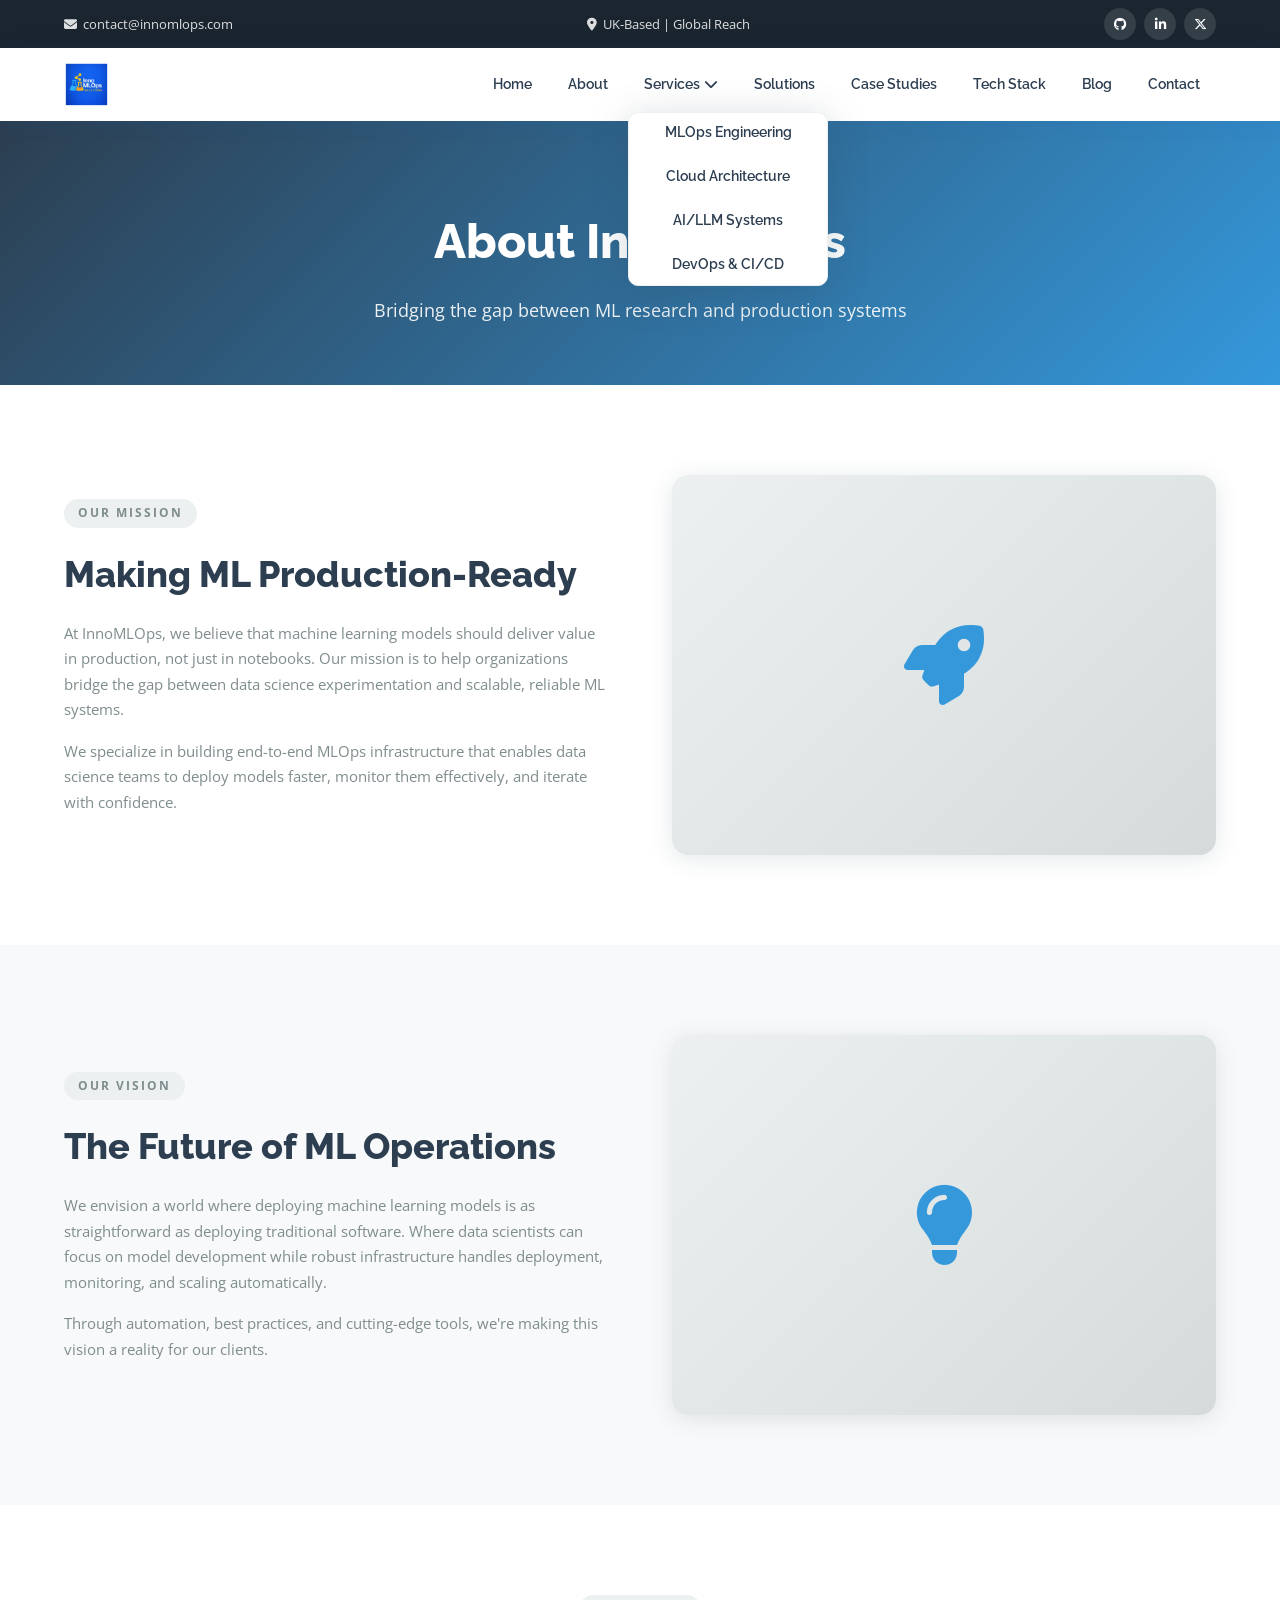
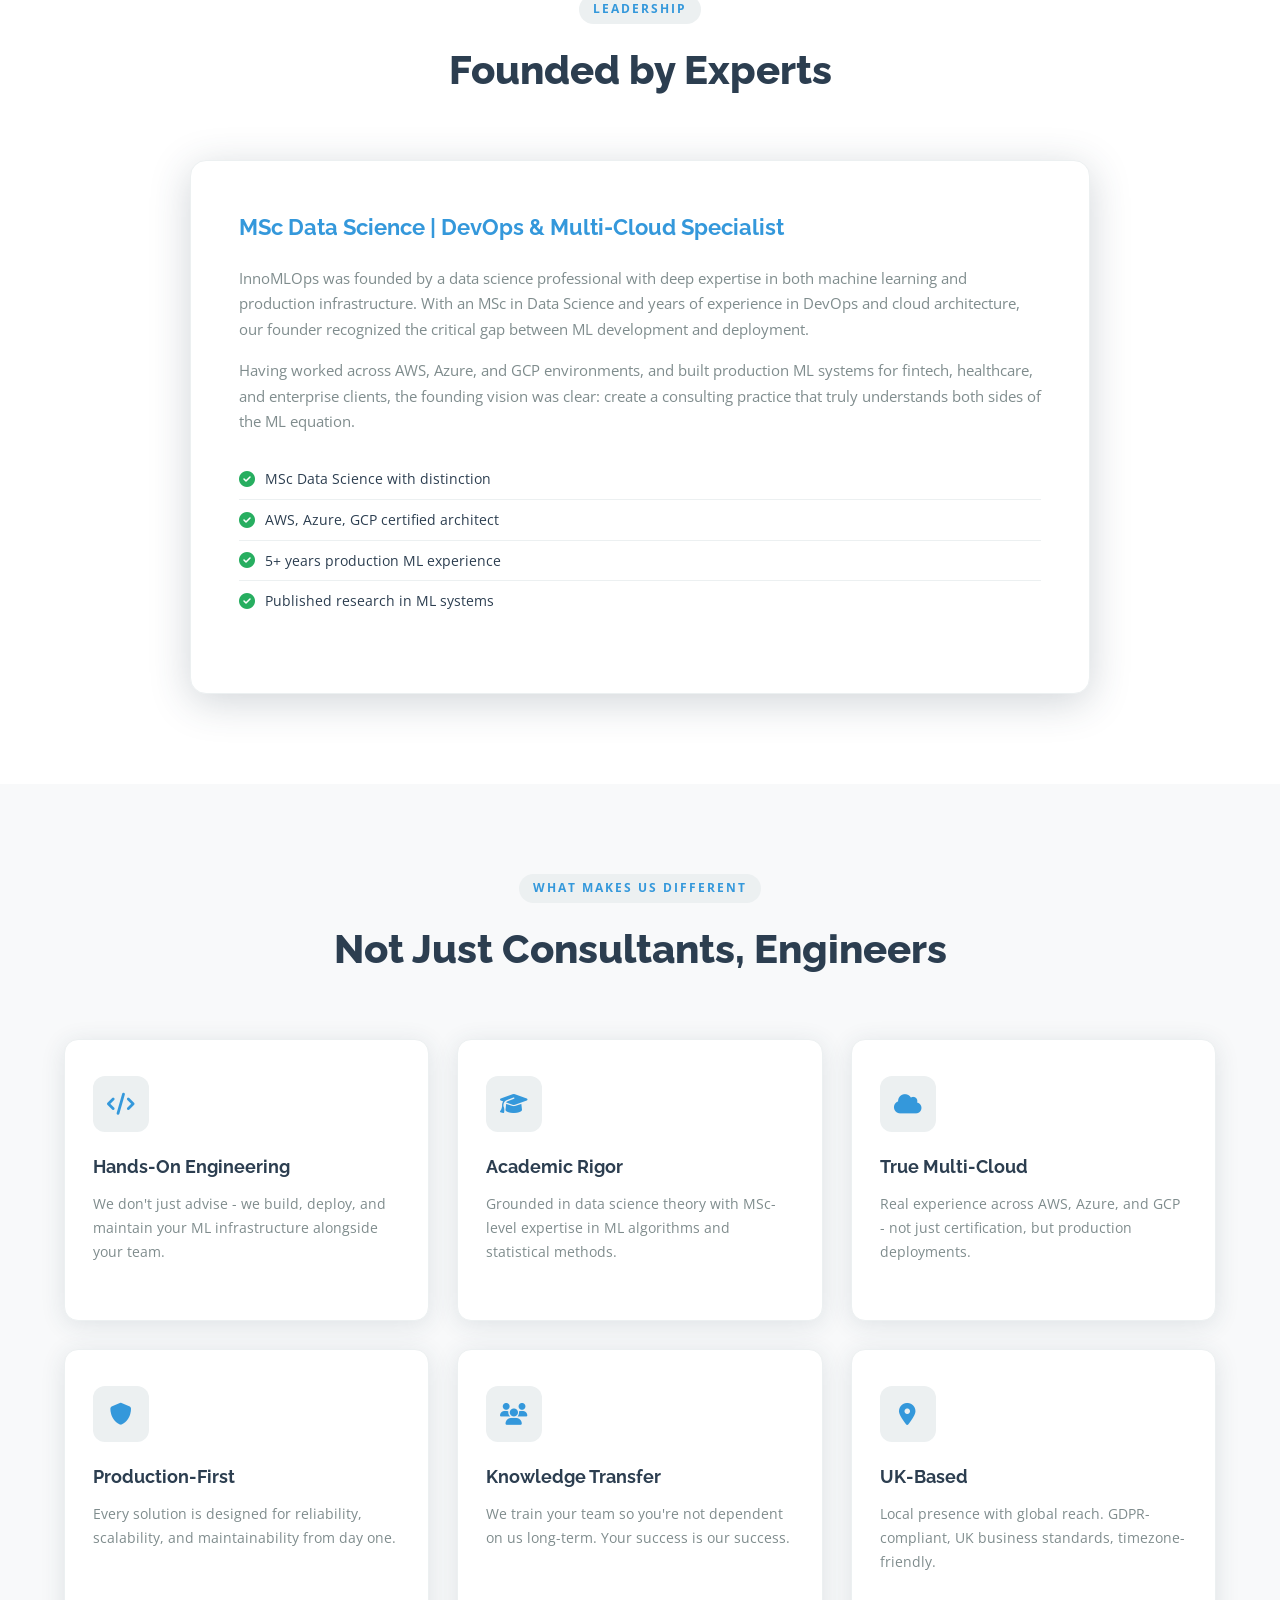
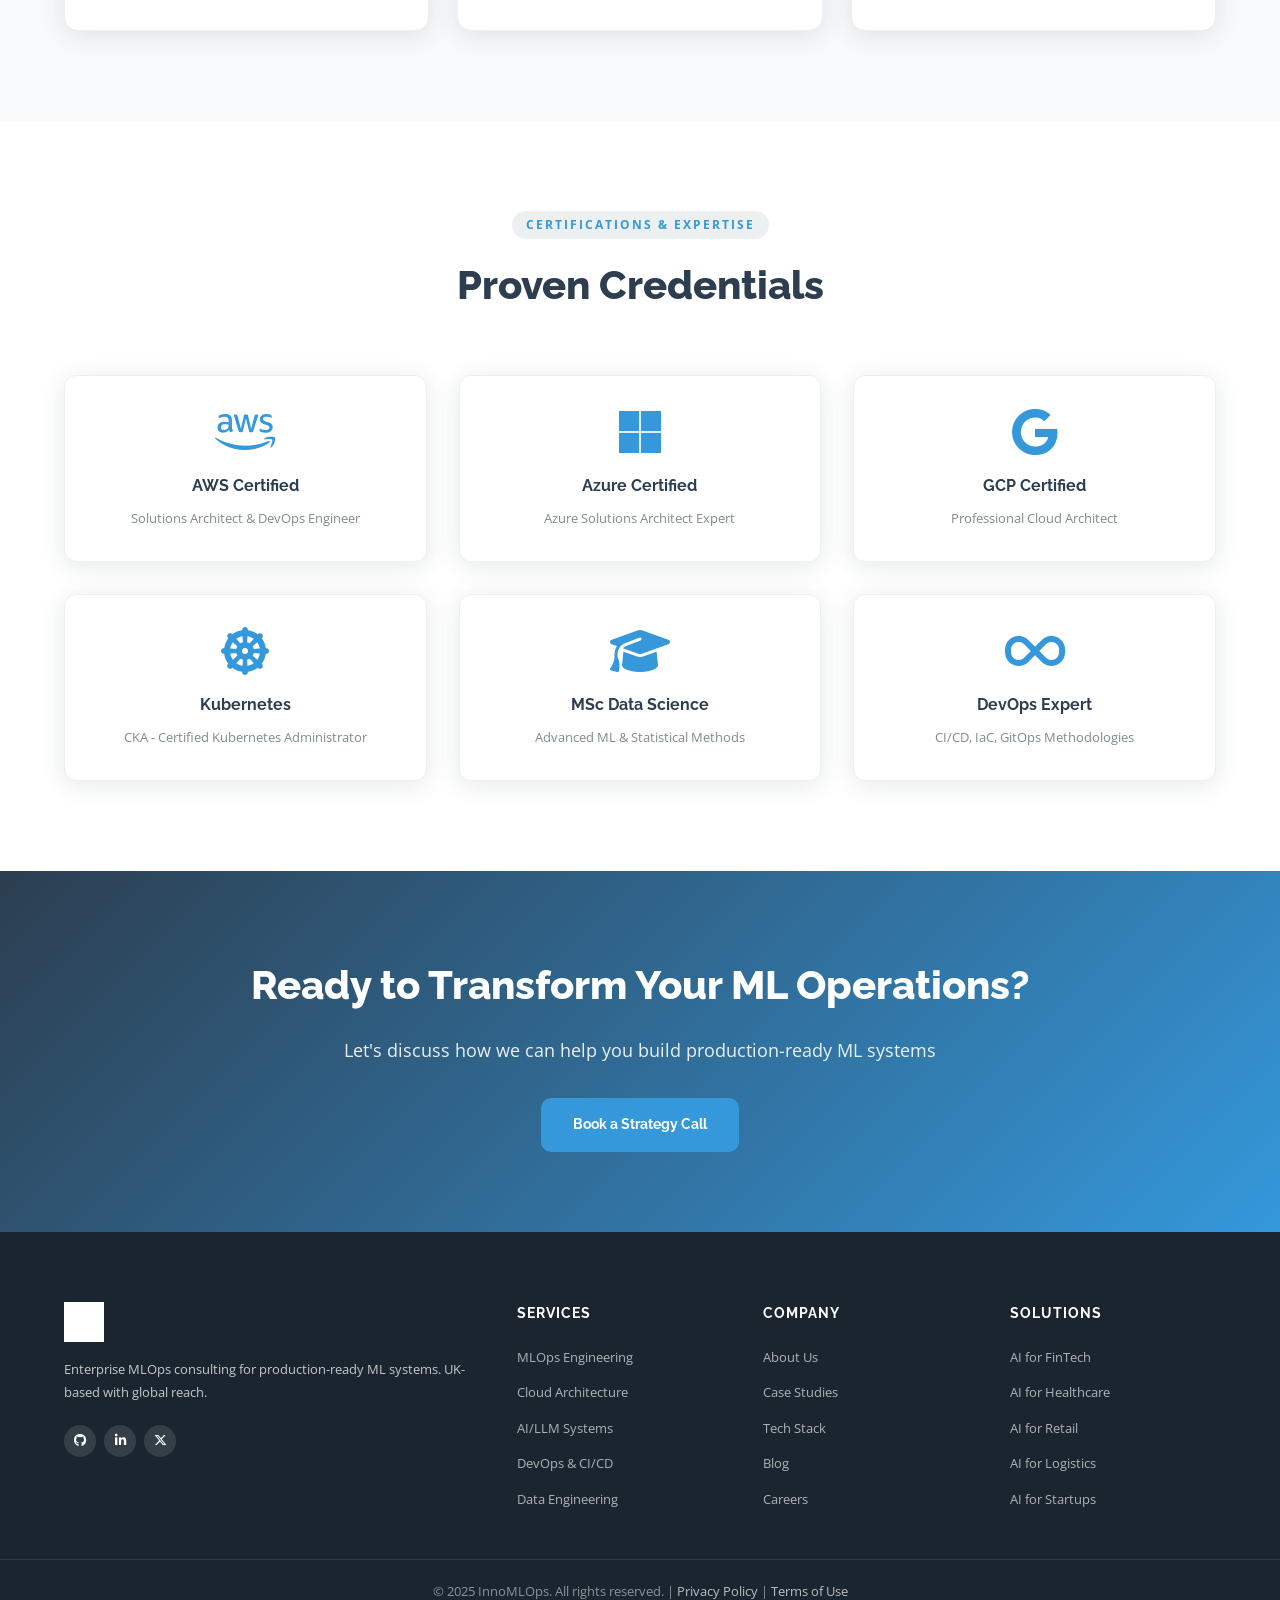
==== about.html @ 34477b7d "Initial commit: InnoMLOps professional website with all pages" ====
<!DOCTYPE html>
<html lang="en">
<head>
  <meta charset="UTF-8" />
  <meta name="viewport" content="width=device-width, initial-scale=1.0" />
  <title>About Us – InnoMLOps</title>
  <meta name="description" content="Learn about InnoMLOps - UK-based MLOps consulting with expertise in production ML systems and cloud architecture." />
  <link rel="stylesheet" href="css/style.css" />
  <link rel="preconnect" href="https://fonts.googleapis.com" />
  <link href="https://fonts.googleapis.com/css2?family=Raleway:wght@400;600;700;800&family=Open+Sans:wght@400;600&display=swap" rel="stylesheet" />
  <link rel="stylesheet" href="https://cdnjs.cloudflare.com/ajax/libs/font-awesome/6.5.0/css/all.min.css" />
</head>
<body>

  <!-- TOP BAR -->
  <div class="topbar">
    <div class="container topbar-inner">
      <span><i class="fa fa-envelope"></i> contact@innomlops.com</span>
      <span><i class="fa fa-map-marker-alt"></i> UK-Based | Global Reach</span>
      <div class="social-icons">
        <a href="https://github.com/SrinathMLOps" target="_blank" aria-label="GitHub"><i class="fab fa-github"></i></a>
        <a href="https://linkedin.com" target="_blank" aria-label="LinkedIn"><i class="fab fa-linkedin-in"></i></a>
        <a href="https://twitter.com" target="_blank" aria-label="Twitter/X"><i class="fab fa-x-twitter"></i></a>
      </div>
    </div>
  </div>

  <!-- HEADER / NAV -->
  <header id="header">
    <div class="container header-inner">
      <a href="index.html" class="logo">
        <img src="InnoMLOps.png" alt="InnoMLOps" class="logo-img" />
      </a>
      <button class="nav-toggle" id="navToggle" aria-label="Toggle navigation">
        <i class="fa fa-bars"></i>
      </button>
      <nav id="mainNav">
        <ul>
          <li><a href="index.html">Home</a></li>
          <li><a href="about.html" class="active">About</a></li>
          <li class="has-dropdown">
            <a href="services.html">Services <i class="fa fa-chevron-down"></i></a>
            <ul class="dropdown">
              <li><a href="services.html#mlops">MLOps Engineering</a></li>
              <li><a href="services.html#cloud">Cloud Architecture</a></li>
              <li><a href="services.html#ai">AI/LLM Systems</a></li>
              <li><a href="services.html#devops">DevOps & CI/CD</a></li>
            </ul>
          </li>
          <li><a href="solutions.html">Solutions</a></li>
          <li><a href="case-studies.html">Case Studies</a></li>
          <li><a href="tech-stack.html">Tech Stack</a></li>
          <li><a href="blog.html">Blog</a></li>
          <li><a href="index.html#contact">Contact</a></li>
        </ul>
      </nav>
    </div>
  </header>

  <!-- PAGE HERO -->
  <section class="page-hero">
    <div class="container">
      <h1>About InnoMLOps</h1>
      <p>Bridging the gap between ML research and production systems</p>
    </div>
  </section>

  <!-- MISSION -->
  <section class="section">
    <div class="container">
      <div class="about-grid">
        <div class="about-content">
          <p class="section-tag">Our Mission</p>
          <h2>Making ML Production-Ready</h2>
          <p>At InnoMLOps, we believe that machine learning models should deliver value in production, not just in notebooks. Our mission is to help organizations bridge the gap between data science experimentation and scalable, reliable ML systems.</p>
          <p>We specialize in building end-to-end MLOps infrastructure that enables data science teams to deploy models faster, monitor them effectively, and iterate with confidence.</p>
        </div>
        <div class="about-image">
          <div class="about-img-placeholder">
            <i class="fa fa-rocket"></i>
          </div>
        </div>
      </div>
    </div>
  </section>

  <!-- VISION -->
  <section class="section bg-light">
    <div class="container">
      <div class="about-grid reverse">
        <div class="about-image">
          <div class="about-img-placeholder">
            <i class="fa fa-lightbulb"></i>
          </div>
        </div>
        <div class="about-content">
          <p class="section-tag">Our Vision</p>
          <h2>The Future of ML Operations</h2>
          <p>We envision a world where deploying machine learning models is as straightforward as deploying traditional software. Where data scientists can focus on model development while robust infrastructure handles deployment, monitoring, and scaling automatically.</p>
          <p>Through automation, best practices, and cutting-edge tools, we're making this vision a reality for our clients.</p>
        </div>
      </div>
    </div>
  </section>

  <!-- FOUNDER STORY -->
  <section class="section">
    <div class="container">
      <div class="section-header">
        <p class="section-tag">Leadership</p>
        <h2>Founded by Experts</h2>
      </div>
      <div class="founder-card">
        <div class="founder-content">
          <h3>MSc Data Science | DevOps & Multi-Cloud Specialist</h3>
          <p>InnoMLOps was founded by a data science professional with deep expertise in both machine learning and production infrastructure. With an MSc in Data Science and years of experience in DevOps and cloud architecture, our founder recognized the critical gap between ML development and deployment.</p>
          <p>Having worked across AWS, Azure, and GCP environments, and built production ML systems for fintech, healthcare, and enterprise clients, the founding vision was clear: create a consulting practice that truly understands both sides of the ML equation.</p>
          <ul class="check-list">
            <li><i class="fa fa-circle-check"></i> MSc Data Science with distinction</li>
            <li><i class="fa fa-circle-check"></i> AWS, Azure, GCP certified architect</li>
            <li><i class="fa fa-circle-check"></i> 5+ years production ML experience</li>
            <li><i class="fa fa-circle-check"></i> Published research in ML systems</li>
          </ul>
        </div>
      </div>
    </div>
  </section>

  <!-- WHY DIFFERENT -->
  <section class="section bg-light">
    <div class="container">
      <div class="section-header">
        <p class="section-tag">What Makes Us Different</p>
        <h2>Not Just Consultants, Engineers</h2>
      </div>
      <div class="services-grid">
        <div class="service-card">
          <div class="service-icon"><i class="fa fa-code"></i></div>
          <h3>Hands-On Engineering</h3>
          <p>We don't just advise - we build, deploy, and maintain your ML infrastructure alongside your team.</p>
        </div>
        <div class="service-card">
          <div class="service-icon"><i class="fa fa-graduation-cap"></i></div>
          <h3>Academic Rigor</h3>
          <p>Grounded in data science theory with MSc-level expertise in ML algorithms and statistical methods.</p>
        </div>
        <div class="service-card">
          <div class="service-icon"><i class="fa fa-cloud"></i></div>
          <h3>True Multi-Cloud</h3>
          <p>Real experience across AWS, Azure, and GCP - not just certification, but production deployments.</p>
        </div>
        <div class="service-card">
          <div class="service-icon"><i class="fa fa-shield"></i></div>
          <h3>Production-First</h3>
          <p>Every solution is designed for reliability, scalability, and maintainability from day one.</p>
        </div>
        <div class="service-card">
          <div class="service-icon"><i class="fa fa-users"></i></div>
          <h3>Knowledge Transfer</h3>
          <p>We train your team so you're not dependent on us long-term. Your success is our success.</p>
        </div>
        <div class="service-card">
          <div class="service-icon"><i class="fa fa-map-marker-alt"></i></div>
          <h3>UK-Based</h3>
          <p>Local presence with global reach. GDPR-compliant, UK business standards, timezone-friendly.</p>
        </div>
      </div>
    </div>
  </section>

  <!-- CERTIFICATIONS -->
  <section class="section">
    <div class="container">
      <div class="section-header">
        <p class="section-tag">Certifications & Expertise</p>
        <h2>Proven Credentials</h2>
      </div>
      <div class="cert-grid">
        <div class="cert-item">
          <i class="fab fa-aws"></i>
          <h4>AWS Certified</h4>
          <p>Solutions Architect & DevOps Engineer</p>
        </div>
        <div class="cert-item">
          <i class="fab fa-microsoft"></i>
          <h4>Azure Certified</h4>
          <p>Azure Solutions Architect Expert</p>
        </div>
        <div class="cert-item">
          <i class="fab fa-google"></i>
          <h4>GCP Certified</h4>
          <p>Professional Cloud Architect</p>
        </div>
        <div class="cert-item">
          <i class="fa fa-dharmachakra"></i>
          <h4>Kubernetes</h4>
          <p>CKA - Certified Kubernetes Administrator</p>
        </div>
        <div class="cert-item">
          <i class="fa fa-graduation-cap"></i>
          <h4>MSc Data Science</h4>
          <p>Advanced ML & Statistical Methods</p>
        </div>
        <div class="cert-item">
          <i class="fa fa-infinity"></i>
          <h4>DevOps Expert</h4>
          <p>CI/CD, IaC, GitOps Methodologies</p>
        </div>
      </div>
    </div>
  </section>

  <!-- CTA -->
  <section class="cta-section">
    <div class="container">
      <h2>Ready to Transform Your ML Operations?</h2>
      <p>Let's discuss how we can help you build production-ready ML systems</p>
      <a href="index.html#contact" class="btn btn-primary">Book a Strategy Call</a>
    </div>
  </section>

  <!-- FOOTER -->
  <footer class="footer">
    <div class="container footer-inner">
      <div class="footer-col">
        <a href="index.html" class="logo logo-light">
          <img src="InnoMLOps.png" alt="InnoMLOps" class="logo-img-footer" />
        </a>
        <p>Enterprise MLOps consulting for production-ready ML systems. UK-based with global reach.</p>
        <div class="social-icons">
          <a href="https://github.com/SrinathMLOps" target="_blank"><i class="fab fa-github"></i></a>
          <a href="https://linkedin.com" target="_blank"><i class="fab fa-linkedin-in"></i></a>
          <a href="https://twitter.com" target="_blank"><i class="fab fa-x-twitter"></i></a>
        </div>
      </div>
      <div class="footer-col">
        <h4>Services</h4>
        <ul>
          <li><a href="services.html#mlops">MLOps Engineering</a></li>
          <li><a href="services.html#cloud">Cloud Architecture</a></li>
          <li><a href="services.html#ai">AI/LLM Systems</a></li>
          <li><a href="services.html#devops">DevOps & CI/CD</a></li>
          <li><a href="services.html#data">Data Engineering</a></li>
        </ul>
      </div>
      <div class="footer-col">
        <h4>Company</h4>
        <ul>
          <li><a href="about.html">About Us</a></li>
          <li><a href="case-studies.html">Case Studies</a></li>
          <li><a href="tech-stack.html">Tech Stack</a></li>
          <li><a href="blog.html">Blog</a></li>
          <li><a href="careers.html">Careers</a></li>
        </ul>
      </div>
      <div class="footer-col">
        <h4>Solutions</h4>
        <ul>
          <li><a href="solutions.html#fintech">AI for FinTech</a></li>
          <li><a href="solutions.html#healthcare">AI for Healthcare</a></li>
          <li><a href="solutions.html#retail">AI for Retail</a></li>
          <li><a href="solutions.html#logistics">AI for Logistics</a></li>
          <li><a href="solutions.html#startups">AI for Startups</a></li>
        </ul>
      </div>
    </div>
    <div class="footer-bottom">
      <div class="container">
        <p>&copy; 2025 InnoMLOps. All rights reserved. | <a href="privacy.html">Privacy Policy</a> | <a href="terms.html">Terms of Use</a></p>
      </div>
    </div>
  </footer>

  <script src="js/main.js"></script>
</body>
</html>
---- css/style.css ----
/* ===================================
   InnoMLOps – Main Stylesheet
   Professional MLOps Theme
   =================================== */

:root {
  --primary:      #2C3E50;
  --secondary:    #3498DB;
  --accent:       #E74C3C;
  --dark:         #1A252F;
  --light:        #ECF0F1;
  --white:        #ffffff;
  --grey-light:   #F8F9FA;
  --grey-mid:     #95A5A6;
  --grey-text:    #7F8C8D;
  --dark-text:    #2C3E50;
  --success:      #27AE60;
  --radius:       10px;
  --shadow:       0 4px 24px rgba(44, 62, 80, 0.12);
  --shadow-hover: 0 8px 40px rgba(44, 62, 80, 0.22);
  --transition:   all 0.3s ease;
  --font-head:    'Raleway', sans-serif;
  --font-body:    'Open Sans', sans-serif;
}

* { box-sizing: border-box; margin: 0; padding: 0; }

html { scroll-behavior: smooth; }

body {
  font-family: var(--font-body);
  color: var(--dark-text);
  background: var(--white);
  line-height: 1.7;
  font-size: 15px;
}

img { max-width: 100%; display: block; }
a { text-decoration: none; color: inherit; }
ul { list-style: none; }

/* CONTAINER */
.container {
  max-width: 1200px;
  margin: 0 auto;
  padding: 0 24px;
}

/* SECTION */
.section { padding: 90px 0; }
.bg-light { background: var(--grey-light); }

.section-header {
  text-align: center;
  margin-bottom: 56px;
}
.section-header h2 {
  font-family: var(--font-head);
  font-size: clamp(28px, 4vw, 40px);
  font-weight: 800;
  color: var(--primary);
  margin-bottom: 12px;
}
.section-sub {
  color: var(--grey-text);
  max-width: 560px;
  margin: 0 auto;
}
.section-tag {
  display: inline-block;
  background: var(--light);
  color: var(--secondary);
  font-size: 12px;
  font-weight: 700;
  letter-spacing: 2px;
  text-transform: uppercase;
  padding: 4px 14px;
  border-radius: 20px;
  margin-bottom: 12px;
}

/* BUTTONS */
.btn {
  display: inline-flex;
  align-items: center;
  gap: 8px;
  padding: 13px 30px;
  border-radius: var(--radius);
  font-family: var(--font-head);
  font-weight: 700;
  font-size: 14px;
  cursor: pointer;
  transition: var(--transition);
  border: 2px solid transparent;
}
.btn-primary {
  background: var(--secondary);
  color: var(--white);
  border-color: var(--secondary);
}
.btn-primary:hover {
  background: var(--primary);
  border-color: var(--primary);
  transform: translateY(-2px);
  box-shadow: var(--shadow-hover);
}
.btn-outline {
  background: transparent;
  color: var(--white);
  border-color: rgba(255,255,255,0.7);
}
.btn-outline:hover {
  background: rgba(255,255,255,0.15);
  border-color: var(--white);
}
.btn-full { width: 100%; justify-content: center; }

/* TOPBAR */
.topbar {
  background: var(--dark);
  color: rgba(255,255,255,0.85);
  font-size: 13px;
  padding: 8px 0;
}
.topbar-inner {
  display: flex;
  justify-content: space-between;
  align-items: center;
  flex-wrap: wrap;
  gap: 8px;
}
.topbar span { display: flex; align-items: center; gap: 6px; }

/* SOCIAL ICONS */
.social-icons {
  display: flex;
  gap: 8px;
}
.social-icons a {
  width: 32px; height: 32px;
  border-radius: 50%;
  background: rgba(255,255,255,0.12);
  color: var(--white);
  display: flex; align-items: center; justify-content: center;
  font-size: 13px;
  transition: var(--transition);
}
.social-icons a:hover {
  background: var(--secondary);
  transform: translateY(-2px);
}

/* HEADER */
#header {
  background: var(--white);
  box-shadow: 0 2px 20px rgba(44,62,80,0.1);
  position: sticky;
  top: 0;
  z-index: 1000;
  padding: 0;
}
.header-inner {
  display: flex;
  align-items: center;
  justify-content: space-between;
  padding-top: 14px;
  padding-bottom: 14px;
  gap: 24px;
}

/* LOGO */
.logo {
  display: flex;
  align-items: center;
  gap: 10px;
}
.logo-img {
  height: 45px;
  width: auto;
}
.logo-img-footer {
  height: 40px;
  width: auto;
  filter: brightness(0) invert(1);
}

/* NAV */
#mainNav ul {
  display: flex;
  gap: 4px;
  align-items: center;
}
#mainNav a {
  padding: 8px 16px;
  font-family: var(--font-head);
  font-weight: 600;
  font-size: 14px;
  color: var(--dark-text);
  border-radius: 6px;
  transition: var(--transition);
  display: flex;
  align-items: center;
  gap: 4px;
}
#mainNav a:hover, #mainNav a.active {
  color: var(--secondary);
  background: var(--light);
}
.has-dropdown { position: relative; }
.dropdown {
  position: absolute;
  top: calc(100% + 8px);
  left: 0;
  background: var(--white);
  border-radius: var(--radius);
  box-shadow: var(--shadow-hover);
  min-width: 200px;
  display: none;
  flex-direction: column;
  overflow: hidden;
  border: 1px solid var(--light);
  z-index: 200;
}
.has-dropdown:hover .dropdown { display: flex; }
.dropdown li a {
  display: block;
  padding: 10px 18px;
  font-size: 13px;
  border-radius: 0;
}

.nav-toggle {
  display: none;
  background: none;
  border: none;
  font-size: 22px;
  color: var(--secondary);
  cursor: pointer;
}

/* HERO */
.hero {
  background: linear-gradient(135deg, var(--dark) 0%, var(--primary) 55%, var(--secondary) 100%);
  padding: 110px 0 80px;
  position: relative;
  overflow: hidden;
  min-height: 580px;
  display: flex;
  align-items: center;
}
.hero-bg {
  position: absolute; inset: 0;
  background: url("data:image/svg+xml,%3Csvg width='60' height='60' viewBox='0 0 60 60' xmlns='http://www.w3.org/2000/svg'%3E%3Cg fill='none' fill-rule='evenodd'%3E%3Cg fill='%23ffffff' fill-opacity='0.04'%3E%3Cpath d='M36 34v-4h-2v4h-4v2h4v4h2v-4h4v-2h-4zm0-30V0h-2v4h-4v2h4v4h2V6h4V4h-4zM6 34v-4H4v4H0v2h4v4h2v-4h4v-2H6zM6 4V0H4v4H0v2h4v4h2V6h4V4H6z'/%3E%3C/g%3E%3C/g%3E%3C/svg%3E");
}
.hero-content {
  display: flex;
  align-items: center;
  justify-content: space-between;
  gap: 40px;
  position: relative;
  z-index: 2;
  width: 100%;
}
.hero-text { max-width: 580px; }
.hero-tag {
  display: inline-block;
  background: rgba(255,255,255,0.15);
  color: rgba(255,255,255,0.9);
  font-size: 12px;
  font-weight: 700;
  letter-spacing: 2px;
  text-transform: uppercase;
  padding: 5px 16px;
  border-radius: 20px;
  margin-bottom: 20px;
  border: 1px solid rgba(255,255,255,0.25);
}
.hero-text h1 {
  font-family: var(--font-head);
  font-size: clamp(32px, 5vw, 56px);
  font-weight: 800;
  color: var(--white);
  line-height: 1.15;
  margin-bottom: 20px;
}
.hero-text h1 span { color: var(--light); }
.hero-sub {
  color: rgba(255,255,255,0.85);
  font-size: 17px;
  margin-bottom: 36px;
  max-width: 500px;
}
.hero-btns { display: flex; gap: 16px; flex-wrap: wrap; }

/* Hero graphic circles */
.hero-graphic {
  position: relative;
  width: 340px;
  height: 340px;
  flex-shrink: 0;
}
.circle {
  position: absolute;
  border-radius: 50%;
  animation: floatCircle 6s ease-in-out infinite;
}
.c1 {
  width: 280px; height: 280px;
  background: rgba(255,255,255,0.08);
  border: 2px solid rgba(255,255,255,0.15);
  top: 30px; left: 30px;
  animation-delay: 0s;
}
.c2 {
  width: 200px; height: 200px;
  background: rgba(255,255,255,0.06);
  border: 2px solid rgba(255,255,255,0.12);
  top: 70px; left: 70px;
  animation-delay: 1s;
}
.c3 {
  width: 120px; height: 120px;
  background: rgba(255,255,255,0.1);
  top: 110px; left: 110px;
  animation-delay: 2s;
}
@keyframes floatCircle {
  0%, 100% { transform: translateY(0); }
  50% { transform: translateY(-16px); }
}

.hero-wave {
  position: absolute;
  bottom: -2px; left: 0; right: 0;
}
.hero-wave svg { width: 100%; display: block; height: 80px; }

/* FEATURES BAR */
.features-bar {
  background: var(--white);
  padding: 32px 0;
  box-shadow: 0 4px 16px rgba(44,62,80,0.07);
}
.features-grid {
  display: grid;
  grid-template-columns: repeat(4, 1fr);
  gap: 24px;
}
.feature-item {
  display: flex;
  align-items: center;
  gap: 16px;
  padding: 16px;
  border-radius: var(--radius);
  transition: var(--transition);
}
.feature-item:hover { background: var(--light); }
.feature-item > i {
  font-size: 28px;
  color: var(--secondary);
  flex-shrink: 0;
}
.feature-item h4 {
  font-family: var(--font-head);
  font-size: 15px;
  font-weight: 700;
  color: var(--primary);
  margin-bottom: 2px;
}
.feature-item p { font-size: 12px; color: var(--grey-text); }

/* PROBLEM SECTION */
.problem-grid {
  display: grid;
  grid-template-columns: repeat(2, 1fr);
  gap: 28px;
  max-width: 900px;
  margin: 0 auto;
}
.problem-card {
  background: var(--white);
  border-radius: 14px;
  padding: 32px;
  box-shadow: var(--shadow);
  border-left: 4px solid var(--accent);
  transition: var(--transition);
}
.problem-card:hover {
  transform: translateY(-4px);
  box-shadow: var(--shadow-hover);
}
.problem-card > i {
  font-size: 32px;
  color: var(--accent);
  margin-bottom: 16px;
}
.problem-card h3 {
  font-family: var(--font-head);
  font-size: 18px;
  font-weight: 700;
  color: var(--primary);
  margin-bottom: 10px;
}
.problem-card p { color: var(--grey-text); font-size: 14px; }

/* SERVICES */
.services-grid {
  display: grid;
  grid-template-columns: repeat(3, 1fr);
  gap: 28px;
}
.service-card {
  background: var(--white);
  border-radius: 14px;
  padding: 36px 28px;
  box-shadow: var(--shadow);
  transition: var(--transition);
  border: 1px solid var(--light);
  position: relative;
  overflow: hidden;
}
.service-card::before {
  content: '';
  position: absolute;
  top: 0; left: 0; right: 0;
  height: 4px;
  background: linear-gradient(90deg, var(--secondary), var(--primary));
  transform: scaleX(0);
  transition: var(--transition);
  transform-origin: left;
}
.service-card:hover::before { transform: scaleX(1); }
.service-card:hover {
  transform: translateY(-6px);
  box-shadow: var(--shadow-hover);
}
.service-icon {
  width: 56px; height: 56px;
  background: var(--light);
  border-radius: 12px;
  display: flex; align-items: center; justify-content: center;
  font-size: 22px;
  color: var(--secondary);
  margin-bottom: 20px;
  transition: var(--transition);
}
.service-card:hover .service-icon {
  background: var(--secondary);
  color: var(--white);
}
.service-card h3 {
  font-family: var(--font-head);
  font-size: 18px;
  font-weight: 700;
  color: var(--primary);
  margin-bottom: 10px;
}
.service-card p { color: var(--grey-text); font-size: 14px; margin-bottom: 20px; }
.card-link {
  color: var(--secondary);
  font-weight: 700;
  font-size: 13px;
  display: flex; align-items: center; gap: 6px;
  transition: var(--transition);
}
.card-link:hover { gap: 10px; }

/* INDUSTRIES */
.industries-grid {
  display: grid;
  grid-template-columns: repeat(5, 1fr);
  gap: 24px;
}
.industry-card {
  background: var(--white);
  border-radius: 12px;
  padding: 28px 20px;
  text-align: center;
  box-shadow: var(--shadow);
  border: 1px solid var(--light);
  transition: var(--transition);
}
.industry-card:hover {
  transform: translateY(-4px);
  box-shadow: var(--shadow-hover);
  border-color: var(--secondary);
}
.industry-card > i {
  font-size: 36px;
  color: var(--secondary);
  margin-bottom: 16px;
}
.industry-card h3 {
  font-family: var(--font-head);
  font-size: 16px;
  font-weight: 700;
  color: var(--primary);
  margin-bottom: 8px;
}
.industry-card p { color: var(--grey-text); font-size: 12px; }

/* STATS */
.stats-section {
  background: linear-gradient(135deg, var(--dark), var(--primary));
  padding: 70px 0;
}
.stats-grid {
  display: grid;
  grid-template-columns: repeat(4, 1fr);
  gap: 24px;
  text-align: center;
}
.stat-item h3 {
  font-family: var(--font-head);
  font-size: clamp(36px, 5vw, 56px);
  font-weight: 800;
  color: var(--white);
  margin-bottom: 6px;
}
.stat-item p {
  color: rgba(255,255,255,0.75);
  font-weight: 600;
  text-transform: uppercase;
  font-size: 13px;
  letter-spacing: 1px;
}

/* CONTACT */
.contact-inner {
  display: grid;
  grid-template-columns: 1fr 1.5fr;
  gap: 64px;
  align-items: start;
}
.contact-info h2 {
  font-family: var(--font-head);
  font-size: clamp(26px, 3vw, 36px);
  font-weight: 800;
  color: var(--primary);
  margin-bottom: 16px;
}
.contact-info > p { color: var(--grey-text); margin-bottom: 28px; }
.contact-details { display: flex; flex-direction: column; gap: 12px; margin-bottom: 28px; }
.contact-details li {
  display: flex; align-items: flex-start; gap: 12px;
  font-size: 14px; color: var(--dark-text);
}
.contact-details i { color: var(--secondary); margin-top: 3px; width: 16px; text-align: center; }
.contact-social .social-icons a {
  background: var(--light);
  color: var(--secondary);
}
.contact-social .social-icons a:hover { background: var(--secondary); color: var(--white); }

/* FORM */
.contact-form-wrap {
  background: var(--white);
  border-radius: 16px;
  padding: 40px;
  box-shadow: var(--shadow-hover);
  border: 1px solid var(--light);
}
.enquiry-form { display: flex; flex-direction: column; gap: 18px; }
.form-row { display: grid; grid-template-columns: 1fr 1fr; gap: 18px; }
.form-group { display: flex; flex-direction: column; gap: 6px; }
.form-group label { font-size: 13px; font-weight: 700; color: var(--primary); }
.form-group input,
.form-group select,
.form-group textarea {
  padding: 12px 16px;
  border: 2px solid var(--light);
  border-radius: var(--radius);
  font-family: var(--font-body);
  font-size: 14px;
  color: var(--dark-text);
  background: var(--white);
  transition: var(--transition);
  outline: none;
}
.form-group input:focus,
.form-group select:focus,
.form-group textarea:focus {
  border-color: var(--secondary);
  box-shadow: 0 0 0 3px rgba(52,152,219,0.1);
}
.form-group textarea { resize: vertical; }
.form-check {
  flex-direction: row !important;
  align-items: flex-start;
  gap: 10px !important;
}
.form-check input { width: auto; margin-top: 3px; accent-color: var(--secondary); }
.form-check label { font-size: 12px; font-weight: 400 !important; color: var(--grey-text); cursor: pointer; }
.form-check label a { color: var(--secondary); text-decoration: underline; }
.form-success {
  background: #e8f5e9; color: #2e7d32;
  padding: 14px 18px; border-radius: var(--radius);
  font-weight: 600; font-size: 14px;
  display: flex; align-items: center; gap: 8px;
}
.form-error {
  background: #ffebee; color: #c62828;
  padding: 14px 18px; border-radius: var(--radius);
  font-weight: 600; font-size: 14px;
  display: flex; align-items: center; gap: 8px;
}

/* FOOTER */
.footer {
  background: var(--dark);
  color: rgba(255,255,255,0.75);
  padding: 70px 0 0;
}
.footer-inner {
  display: grid;
  grid-template-columns: 2fr 1fr 1fr 1fr;
  gap: 40px;
  padding-bottom: 48px;
}
.footer-col .logo { margin-bottom: 16px; }
.footer-col > p { font-size: 13px; margin-bottom: 20px; line-height: 1.8; }
.footer-col h4 {
  font-family: var(--font-head);
  font-weight: 700;
  font-size: 14px;
  color: var(--white);
  text-transform: uppercase;
  letter-spacing: 1px;
  margin-bottom: 18px;
}
.footer-col ul { display: flex; flex-direction: column; gap: 10px; }
.footer-col ul a {
  color: rgba(255,255,255,0.65);
  font-size: 13px;
  transition: var(--transition);
}
.footer-col ul a:hover { color: var(--white); padding-left: 4px; }
.footer-bottom {
  border-top: 1px solid rgba(255,255,255,0.1);
  padding: 20px 0;
  text-align: center;
}
.footer-bottom p { font-size: 13px; color: rgba(255,255,255,0.5); }
.footer-bottom a { color: rgba(255,255,255,0.7); }
.footer-bottom a:hover { color: var(--white); }

/* RESPONSIVE */
@media (max-width: 1024px) {
  .services-grid { grid-template-columns: repeat(2, 1fr); }
  .features-grid { grid-template-columns: repeat(2, 1fr); }
  .industries-grid { grid-template-columns: repeat(3, 1fr); }
  .footer-inner { grid-template-columns: 1fr 1fr; }
  .hero-graphic { display: none; }
}

@media (max-width: 768px) {
  .section { padding: 60px 0; }
  .contact-inner { grid-template-columns: 1fr; gap: 36px; }
  .problem-grid { grid-template-columns: 1fr; }
  .industries-grid { grid-template-columns: repeat(2, 1fr); }
  .stats-grid { grid-template-columns: repeat(2, 1fr); }
  .form-row { grid-template-columns: 1fr; }
  .contact-form-wrap { padding: 24px; }
  .topbar-inner { flex-direction: column; text-align: center; }

  .nav-toggle { display: block; }
  #mainNav {
    display: none;
    position: absolute;
    top: 100%;
    left: 0; right: 0;
    background: var(--white);
    box-shadow: var(--shadow-hover);
    padding: 16px;
  }
  #mainNav.open { display: block; }
  #mainNav ul { flex-direction: column; gap: 4px; }
  .dropdown { position: static; box-shadow: none; border: none; background: var(--light); padding-left: 16px; }
  .has-dropdown:hover .dropdown { display: none; }
  .has-dropdown.open .dropdown { display: flex; }
}

@media (max-width: 480px) {
  .services-grid { grid-template-columns: 1fr; }
  .features-grid { grid-template-columns: 1fr; }
  .industries-grid { grid-template-columns: 1fr; }
  .stats-grid { grid-template-columns: 1fr; }
  .footer-inner { grid-template-columns: 1fr; }
  .hero-btns { flex-direction: column; }
  .btn { width: 100%; justify-content: center; }
}

/* PAGE HERO */
.page-hero {
  background: linear-gradient(135deg, var(--primary), var(--secondary));
  padding: 80px 0 60px;
  text-align: center;
  color: var(--white);
}
.page-hero h1 {
  font-family: var(--font-head);
  font-size: clamp(32px, 5vw, 48px);
  font-weight: 800;
  margin-bottom: 12px;
}
.page-hero p {
  font-size: 18px;
  opacity: 0.9;
}

/* ABOUT GRID */
.about-grid {
  display: grid;
  grid-template-columns: 1fr 1fr;
  gap: 64px;
  align-items: center;
}
.about-grid.reverse {
  direction: rtl;
}
.about-grid.reverse > * {
  direction: ltr;
}
.about-content h2 {
  font-family: var(--font-head);
  font-size: clamp(26px, 3vw, 36px);
  font-weight: 800;
  color: var(--primary);
  margin-bottom: 16px;
}
.about-content p {
  color: var(--grey-text);
  margin-bottom: 16px;
}
.about-img-placeholder {
  background: linear-gradient(135deg, var(--light) 0%, #D5DBDB 100%);
  border-radius: 16px;
  height: 380px;
  display: flex;
  align-items: center;
  justify-content: center;
  font-size: 80px;
  color: var(--secondary);
  box-shadow: var(--shadow);
}

/* FOUNDER CARD */
.founder-card {
  background: var(--white);
  border-radius: 16px;
  padding: 48px;
  box-shadow: var(--shadow-hover);
  border: 1px solid var(--light);
  max-width: 900px;
  margin: 0 auto;
}
.founder-content h3 {
  font-family: var(--font-head);
  font-size: 22px;
  font-weight: 700;
  color: var(--secondary);
  margin-bottom: 20px;
}
.founder-content p {
  color: var(--grey-text);
  margin-bottom: 16px;
}
.check-list {
  margin: 24px 0;
}
.check-list li {
  display: flex;
  align-items: center;
  gap: 10px;
  padding: 8px 0;
  font-size: 14px;
  color: var(--dark-text);
  border-bottom: 1px solid var(--light);
}
.check-list li:last-child {
  border-bottom: none;
}
.check-list i {
  color: var(--success);
  font-size: 16px;
}

/* CERTIFICATIONS */
.cert-grid {
  display: grid;
  grid-template-columns: repeat(3, 1fr);
  gap: 32px;
}
.cert-item {
  text-align: center;
  padding: 32px 24px;
  background: var(--white);
  border-radius: 12px;
  box-shadow: var(--shadow);
  border: 1px solid var(--light);
  transition: var(--transition);
}
.cert-item:hover {
  transform: translateY(-4px);
  box-shadow: var(--shadow-hover);
}
.cert-item > i {
  font-size: 48px;
  color: var(--secondary);
  margin-bottom: 16px;
}
.cert-item h4 {
  font-family: var(--font-head);
  font-size: 16px;
  font-weight: 700;
  color: var(--primary);
  margin-bottom: 8px;
}
.cert-item p {
  font-size: 13px;
  color: var(--grey-text);
}

/* CTA SECTION */
.cta-section {
  background: linear-gradient(135deg, var(--primary), var(--secondary));
  padding: 80px 0;
  text-align: center;
  color: var(--white);
}
.cta-section h2 {
  font-family: var(--font-head);
  font-size: clamp(28px, 4vw, 40px);
  font-weight: 800;
  margin-bottom: 16px;
}
.cta-section p {
  font-size: 18px;
  margin-bottom: 32px;
  opacity: 0.9;
}

/* SERVICE DETAIL */
.service-detail {
  background: var(--white);
  border-radius: 16px;
  padding: 48px;
  box-shadow: var(--shadow);
  border-left: 4px solid var(--secondary);
  margin-bottom: 40px;
}
.service-detail h3 {
  font-family: var(--font-head);
  font-size: 24px;
  font-weight: 700;
  color: var(--primary);
  margin-bottom: 16px;
}
.service-detail h4 {
  font-family: var(--font-head);
  font-size: 18px;
  font-weight: 700;
  color: var(--secondary);
  margin: 24px 0 12px;
}
.service-detail p {
  color: var(--grey-text);
  margin-bottom: 16px;
}
.service-detail ul {
  list-style: disc;
  margin-left: 24px;
  color: var(--grey-text);
}
.service-detail ul li {
  margin-bottom: 8px;
}

/* TECH LOGOS */
.tech-grid {
  display: grid;
  grid-template-columns: repeat(6, 1fr);
  gap: 24px;
}
.tech-item {
  background: var(--white);
  border-radius: 12px;
  padding: 28px 20px;
  text-align: center;
  box-shadow: var(--shadow);
  border: 1px solid var(--light);
  transition: var(--transition);
}
.tech-item:hover {
  transform: translateY(-4px);
  box-shadow: var(--shadow-hover);
  border-color: var(--secondary);
}
.tech-item > i {
  font-size: 48px;
  color: var(--secondary);
  margin-bottom: 12px;
}
.tech-item h4 {
  font-family: var(--font-head);
  font-size: 14px;
  font-weight: 700;
  color: var(--primary);
}

/* CASE STUDY CARD */
.case-study-card {
  background: var(--white);
  border-radius: 16px;
  overflow: hidden;
  box-shadow: var(--shadow);
  border: 1px solid var(--light);
  transition: var(--transition);
  margin-bottom: 40px;
}
.case-study-card:hover {
  transform: translateY(-4px);
  box-shadow: var(--shadow-hover);
}
.case-study-header {
  background: linear-gradient(135deg, var(--primary), var(--secondary));
  padding: 32px;
  color: var(--white);
}
.case-study-header h3 {
  font-family: var(--font-head);
  font-size: 24px;
  font-weight: 700;
  margin-bottom: 8px;
}
.case-study-header p {
  opacity: 0.9;
}
.case-study-body {
  padding: 32px;
}
.case-study-body h4 {
  font-family: var(--font-head);
  font-size: 16px;
  font-weight: 700;
  color: var(--secondary);
  margin: 20px 0 10px;
  text-transform: uppercase;
  letter-spacing: 1px;
}
.case-study-body p {
  color: var(--grey-text);
  margin-bottom: 12px;
}
.case-study-body ul {
  list-style: none;
  margin: 12px 0;
}
.case-study-body ul li {
  padding: 6px 0;
  color: var(--dark-text);
  display: flex;
  align-items: center;
  gap: 8px;
}
.case-study-body ul li i {
  color: var(--success);
}
.tech-stack-tags {
  display: flex;
  flex-wrap: wrap;
  gap: 8px;
  margin: 16px 0;
}
.tech-tag {
  background: var(--light);
  color: var(--secondary);
  padding: 6px 14px;
  border-radius: 20px;
  font-size: 12px;
  font-weight: 600;
}

/* BLOG CARD */
.blog-grid {
  display: grid;
  grid-template-columns: repeat(2, 1fr);
  gap: 32px;
}
.blog-card {
  background: var(--white);
  border-radius: 14px;
  overflow: hidden;
  box-shadow: var(--shadow);
  border: 1px solid var(--light);
  transition: var(--transition);
}
.blog-card:hover {
  transform: translateY(-4px);
  box-shadow: var(--shadow-hover);
}
.blog-header {
  background: var(--light);
  padding: 20px;
  display: flex;
  align-items: center;
  justify-content: center;
  height: 180px;
}
.blog-header i {
  font-size: 64px;
  color: var(--secondary);
}
.blog-body {
  padding: 28px;
}
.blog-meta {
  font-size: 12px;
  color: var(--grey-mid);
  margin-bottom: 12px;
}
.blog-body h3 {
  font-family: var(--font-head);
  font-size: 20px;
  font-weight: 700;
  color: var(--primary);
  margin-bottom: 12px;
}
.blog-body p {
  color: var(--grey-text);
  font-size: 14px;
  margin-bottom: 16px;
}

/* SOLUTION CARD */
.solution-card {
  background: var(--white);
  border-radius: 16px;
  padding: 40px;
  box-shadow: var(--shadow);
  border-left: 4px solid var(--secondary);
  margin-bottom: 32px;
}
.solution-card h3 {
  font-family: var(--font-head);
  font-size: 26px;
  font-weight: 700;
  color: var(--primary);
  margin-bottom: 16px;
  display: flex;
  align-items: center;
  gap: 12px;
}
.solution-card h3 i {
  color: var(--secondary);
}
.solution-card h4 {
  font-family: var(--font-head);
  font-size: 16px;
  font-weight: 700;
  color: var(--secondary);
  margin: 20px 0 10px;
}
.solution-card p {
  color: var(--grey-text);
  margin-bottom: 12px;
}
.solution-card ul {
  list-style: none;
  margin: 12px 0;
}
.solution-card ul li {
  padding: 6px 0;
  color: var(--dark-text);
  display: flex;
  align-items: flex-start;
  gap: 8px;
}
.solution-card ul li i {
  color: var(--secondary);
  margin-top: 4px;
}

/* RESPONSIVE ADDITIONS */
@media (max-width: 1024px) {
  .tech-grid { grid-template-columns: repeat(4, 1fr); }
  .cert-grid { grid-template-columns: repeat(2, 1fr); }
}

@media (max-width: 768px) {
  .about-grid { grid-template-columns: 1fr; gap: 36px; }
  .about-grid.reverse { direction: ltr; }
  .tech-grid { grid-template-columns: repeat(3, 1fr); }
  .blog-grid { grid-template-columns: 1fr; }
  .cert-grid { grid-template-columns: 1fr; }
}

@media (max-width: 480px) {
  .tech-grid { grid-template-columns: repeat(2, 1fr); }
  .founder-card { padding: 28px; }
  .service-detail { padding: 28px; }
  .case-study-header { padding: 24px; }
  .case-study-body { padding: 24px; }
}
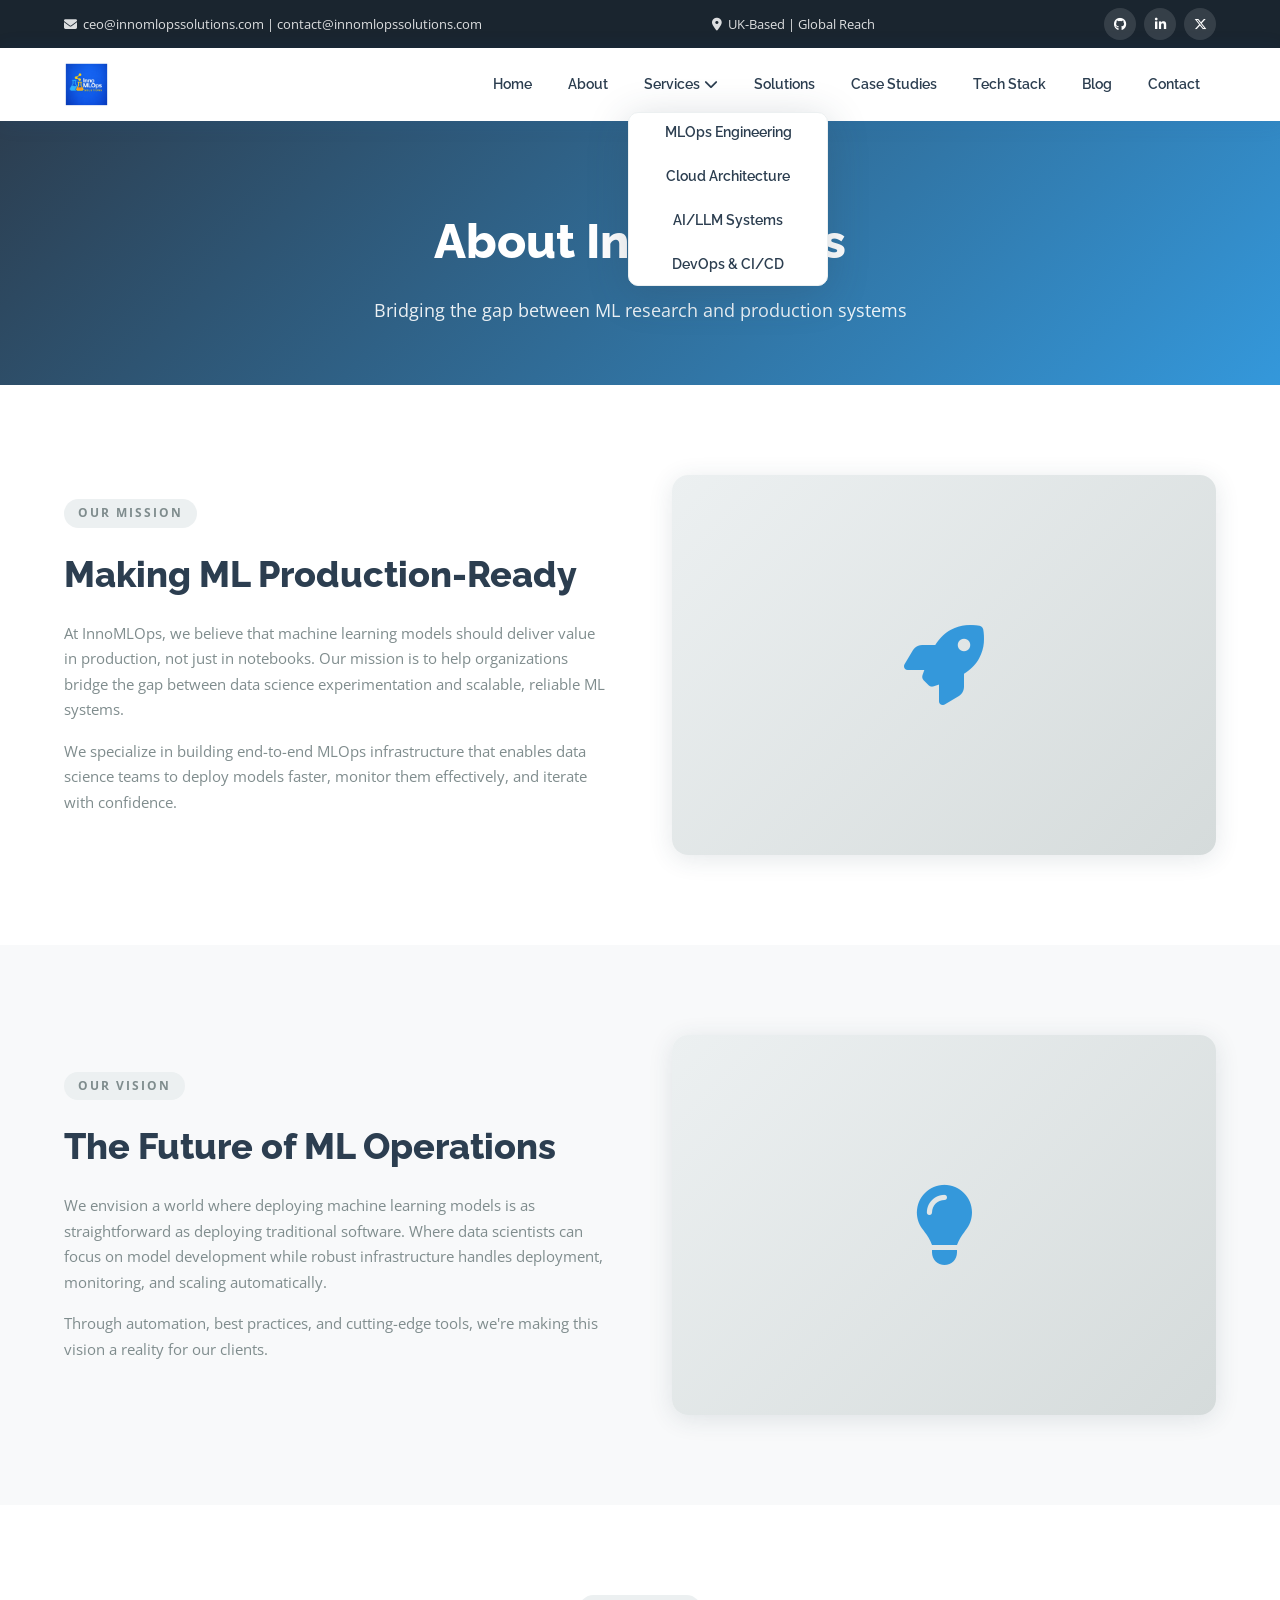
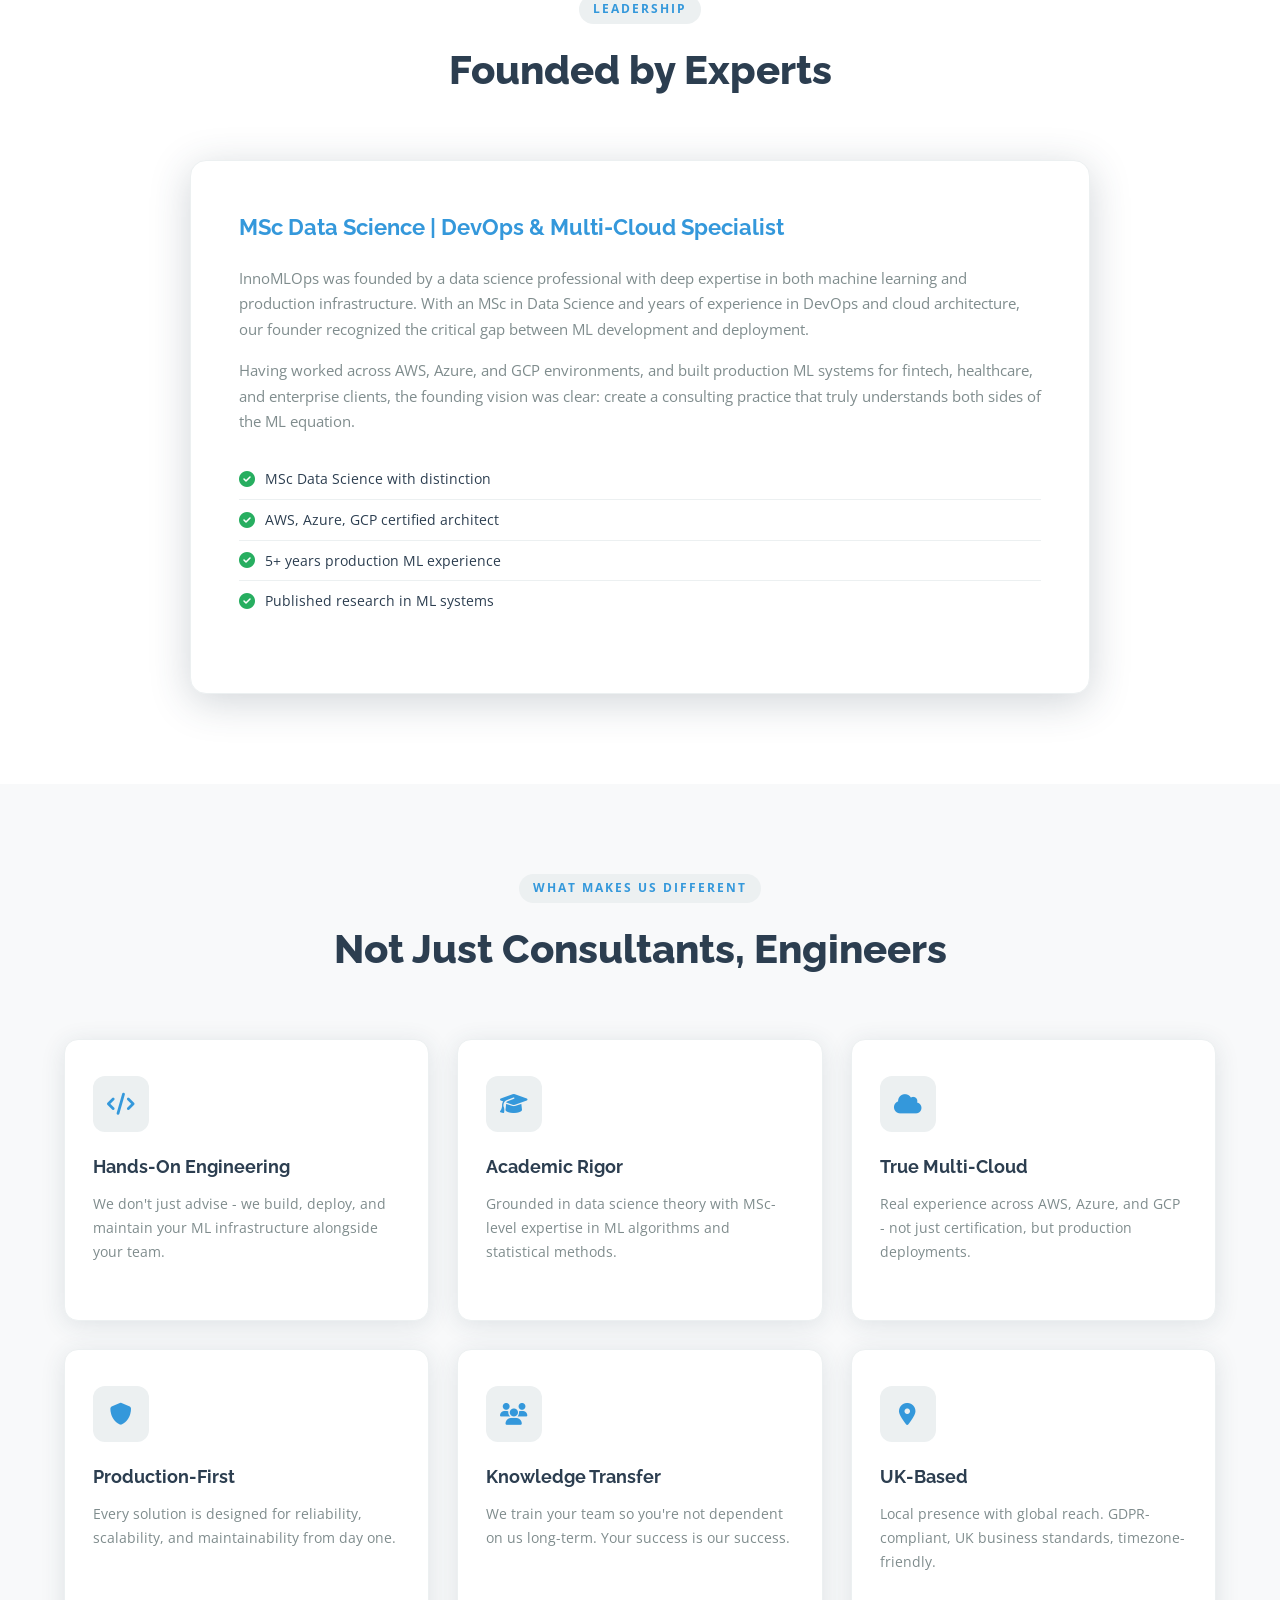
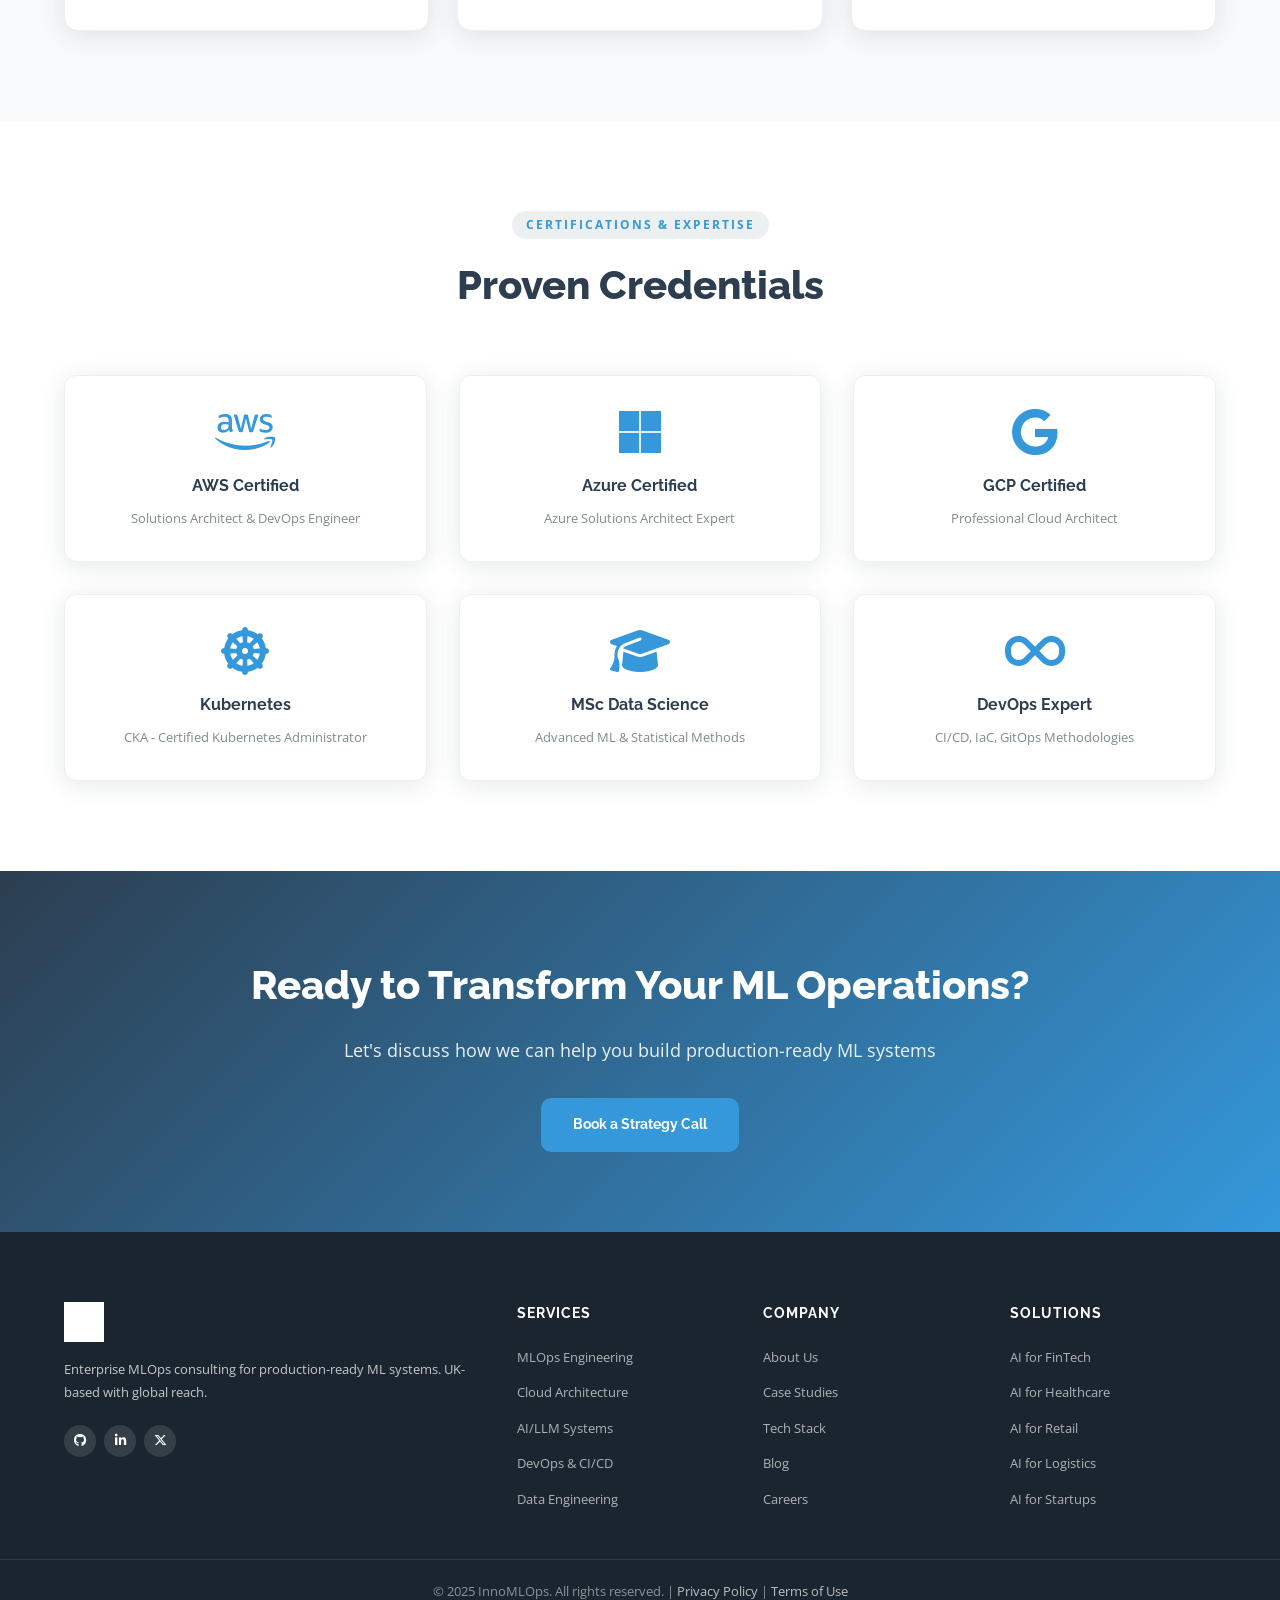
==== commit 3484d216: "Update contact emails to ceo@innomlopssolutions.com and contact@innomlopssolutions.com" ====
--- a/about.html
+++ b/about.html
@@ -15,7 +15,7 @@
   <!-- TOP BAR -->
   <div class="topbar">
     <div class="container topbar-inner">
-      <span><i class="fa fa-envelope"></i> contact@innomlops.com</span>
+      <span><i class="fa fa-envelope"></i> ceo@innomlopssolutions.com | contact@innomlopssolutions.com</span>
       <span><i class="fa fa-map-marker-alt"></i> UK-Based | Global Reach</span>
       <div class="social-icons">
         <a href="https://github.com/SrinathMLOps" target="_blank" aria-label="GitHub"><i class="fab fa-github"></i></a>
--- a/css/style.css
+++ b/css/style.css
@@ -1102,3 +1102,23 @@
   .case-study-header { padding: 24px; }
   .case-study-body { padding: 24px; }
 }
+
+/* Email Links */
+.contact-details a {
+  color: var(--secondary);
+  text-decoration: none;
+  transition: var(--transition);
+}
+.contact-details a:hover {
+  color: var(--primary);
+  text-decoration: underline;
+}
+.check-list a {
+  color: var(--secondary);
+  text-decoration: none;
+  transition: var(--transition);
+}
+.check-list a:hover {
+  color: var(--primary);
+  text-decoration: underline;
+}
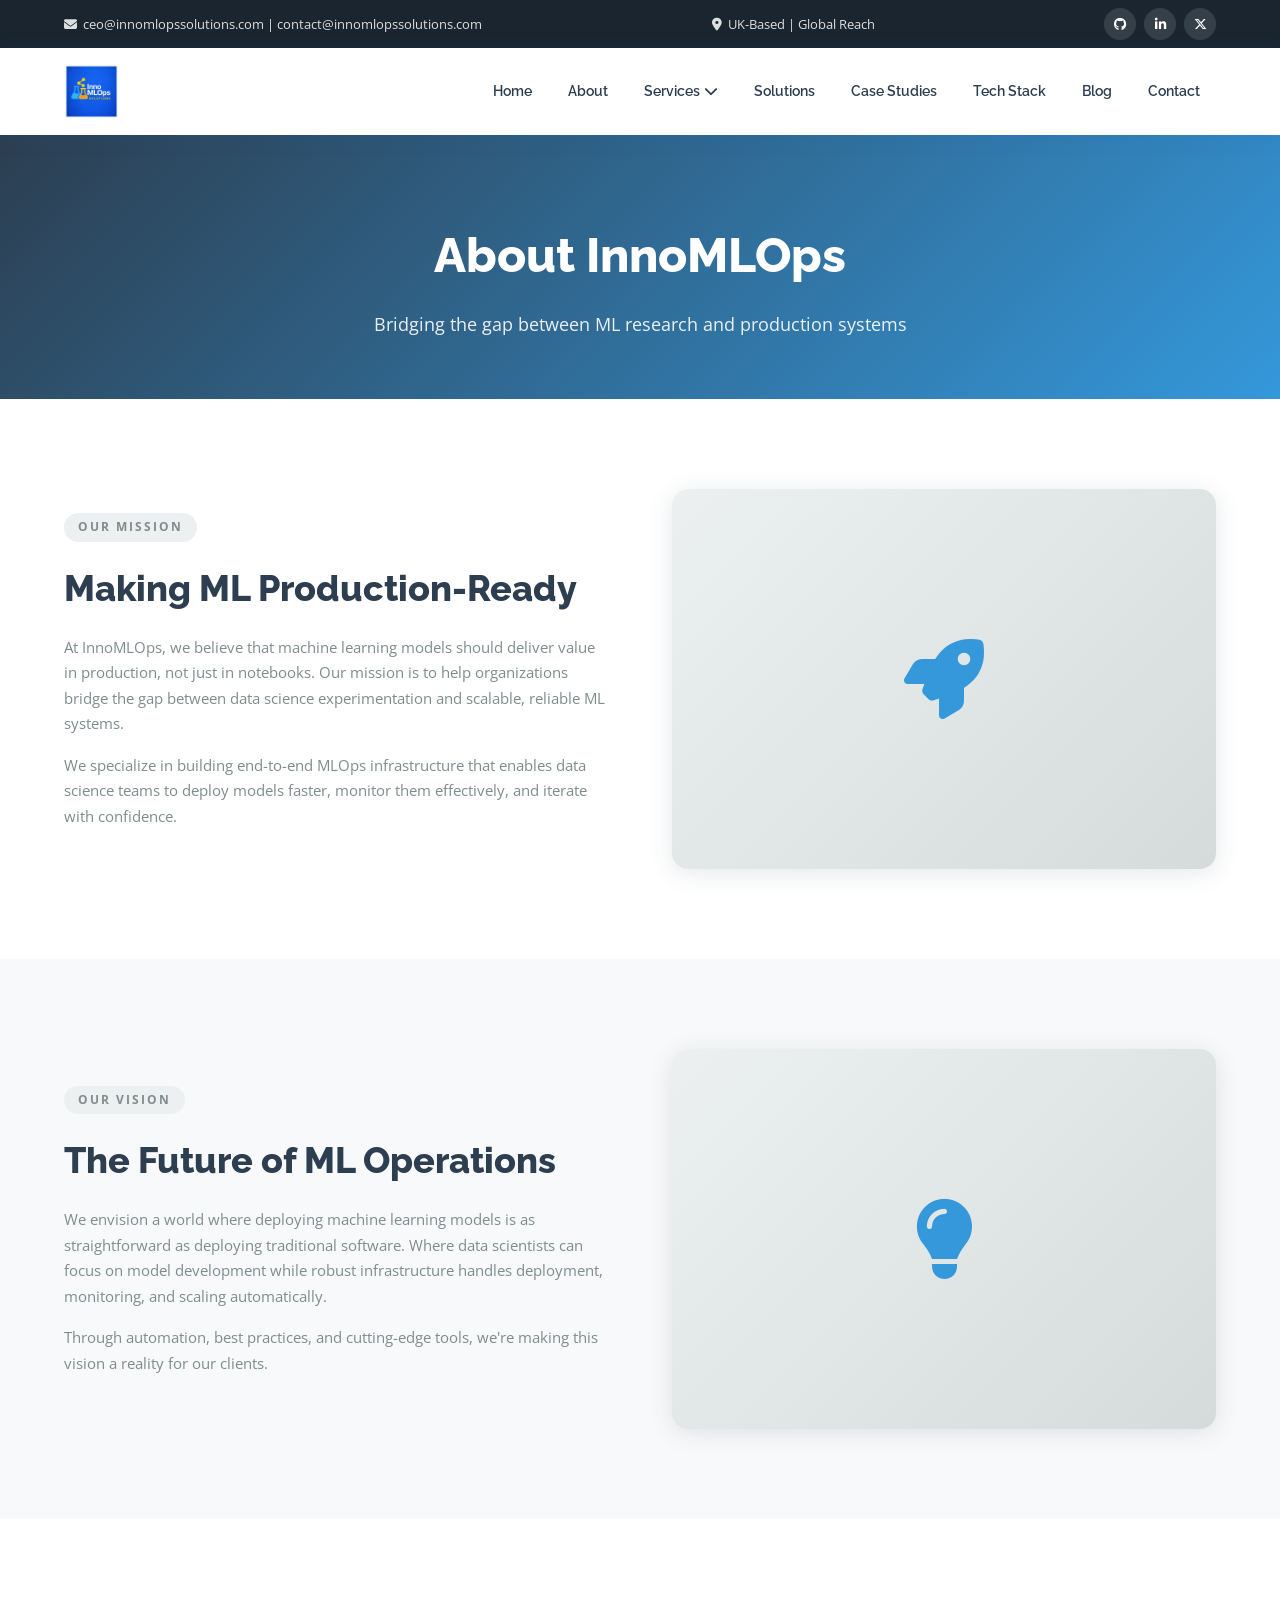
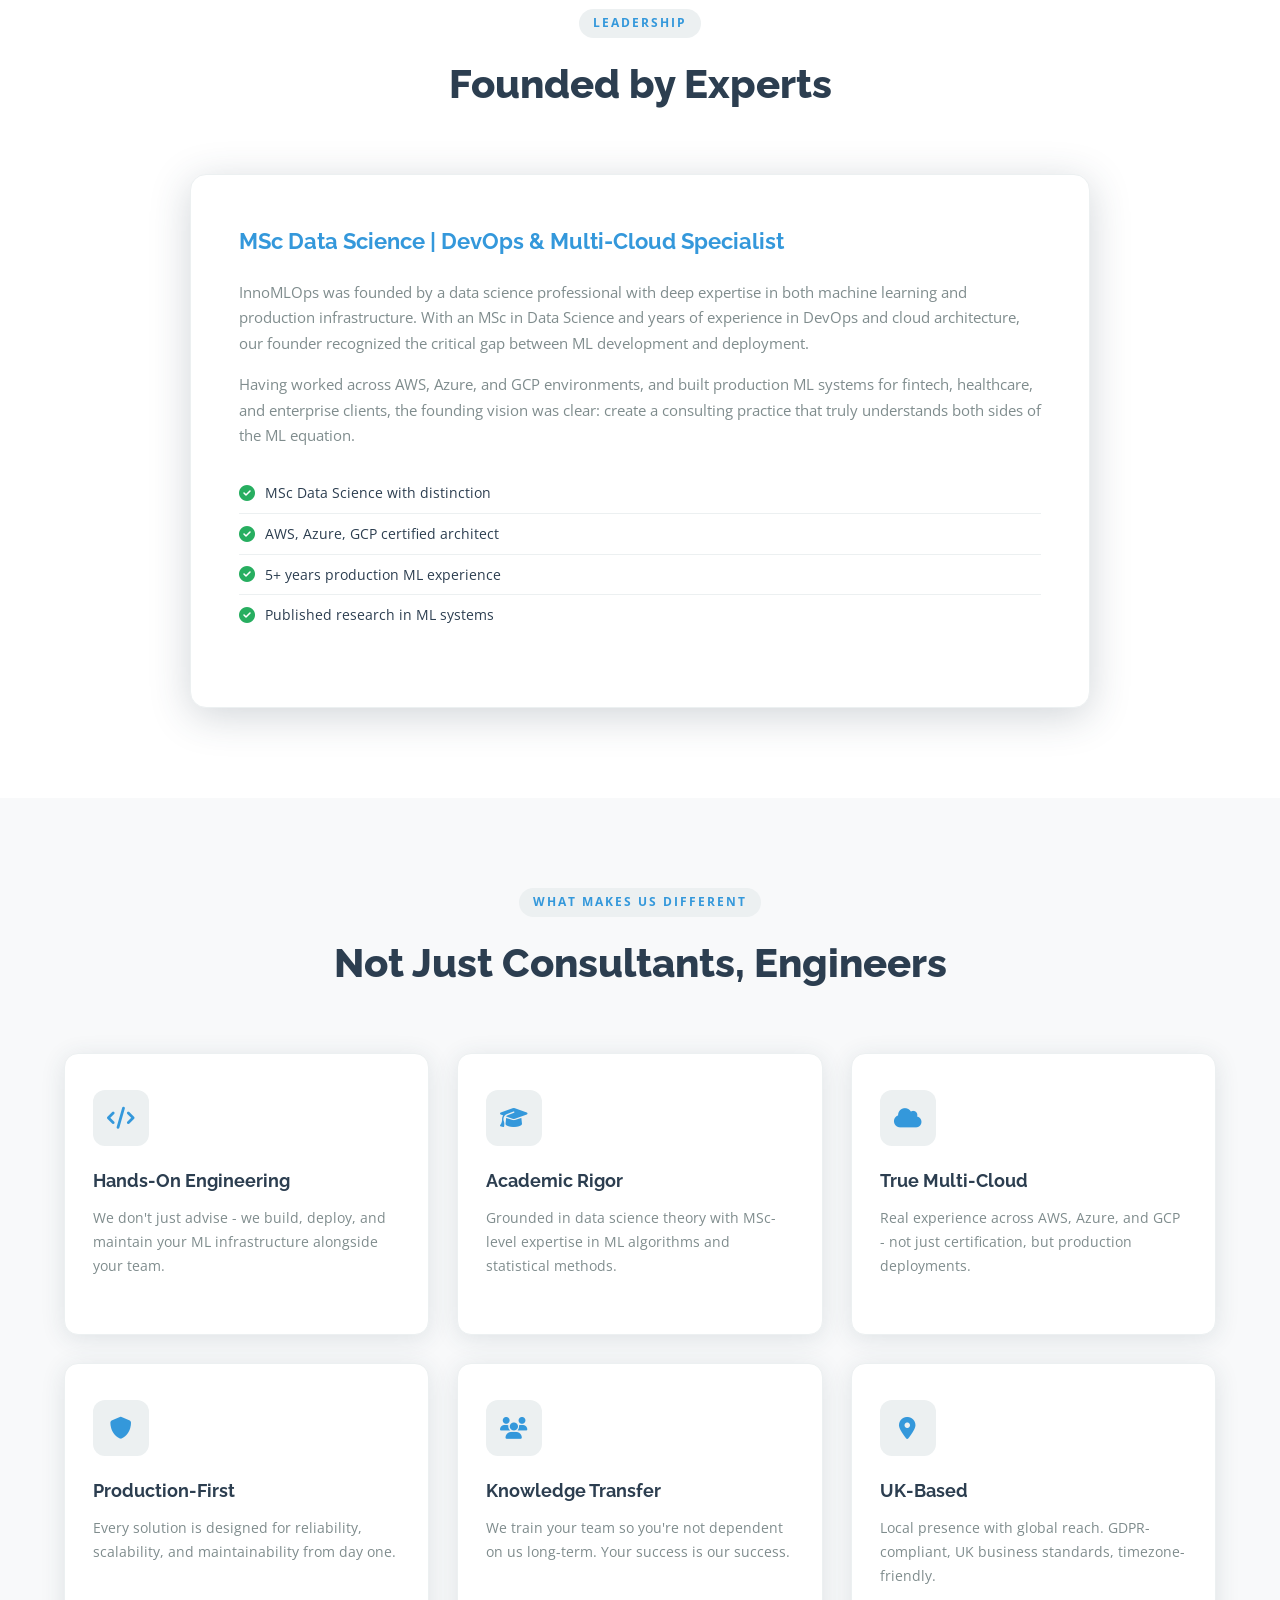
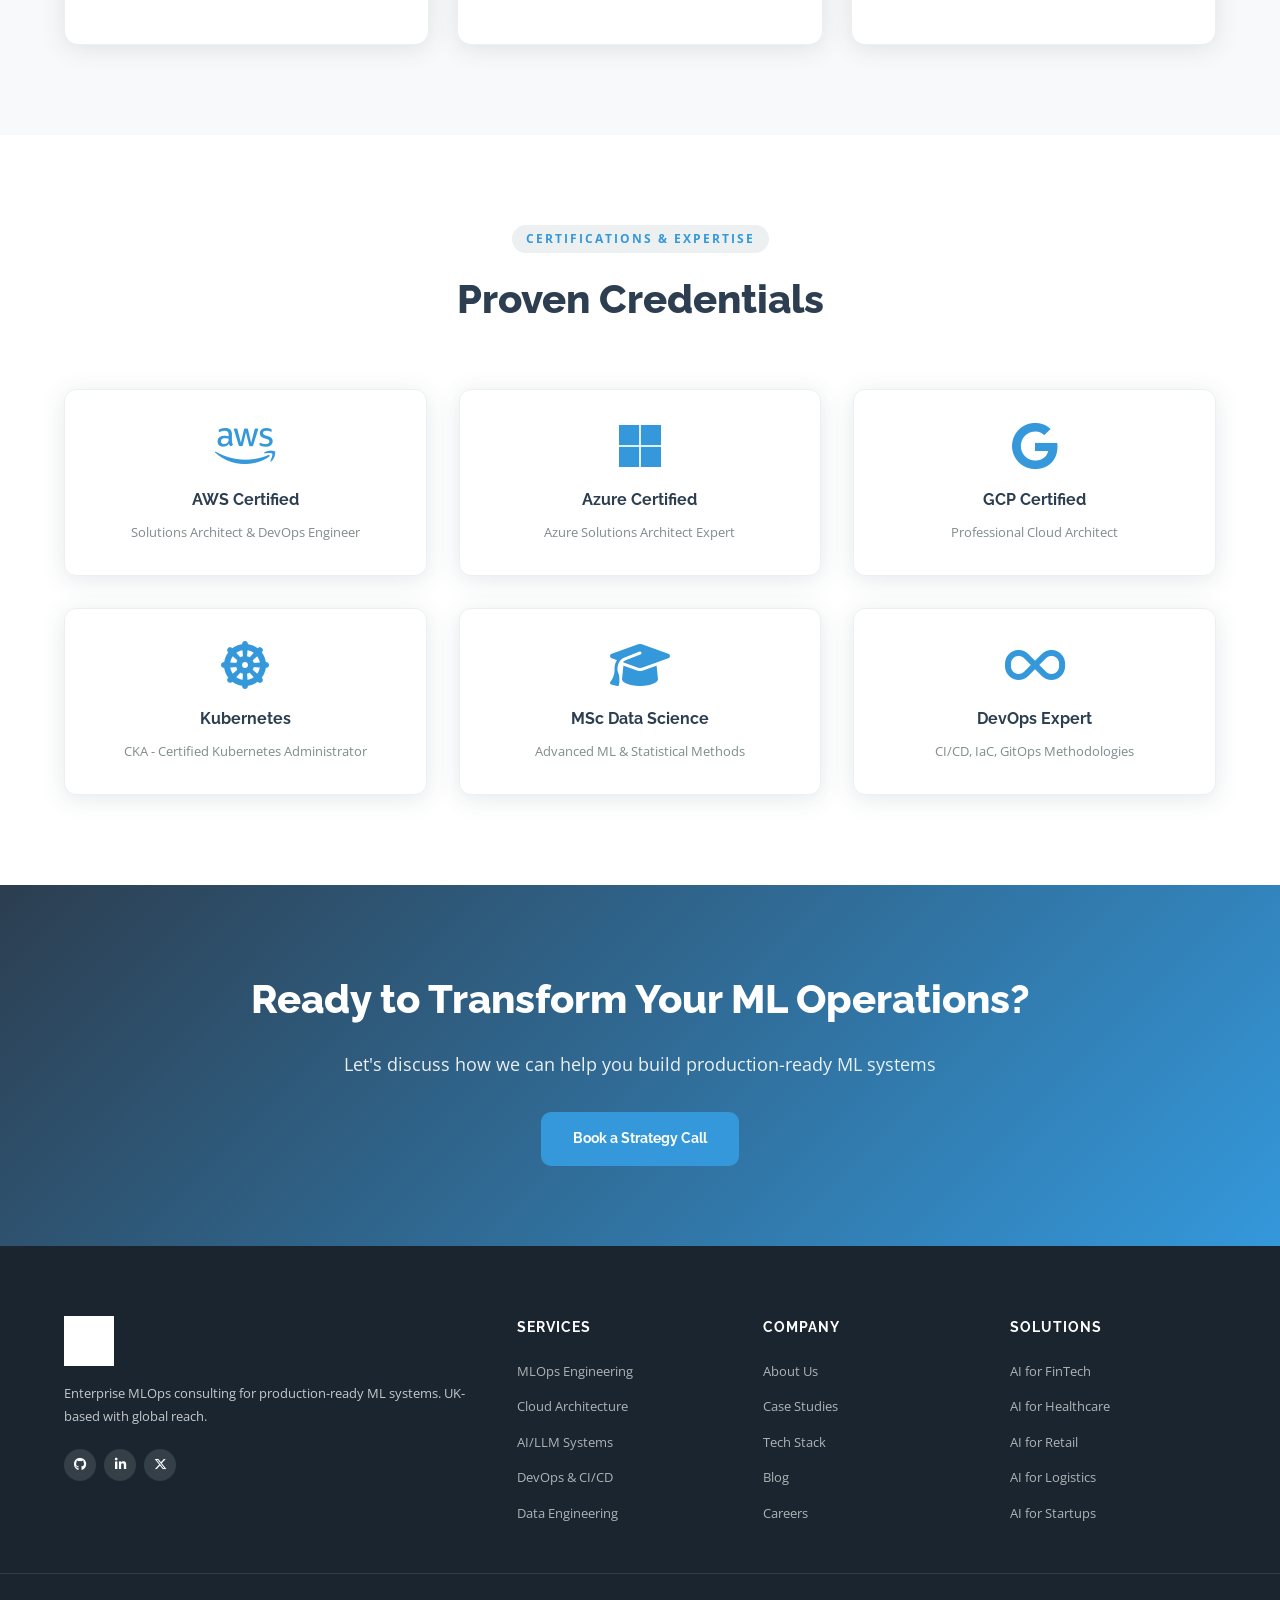
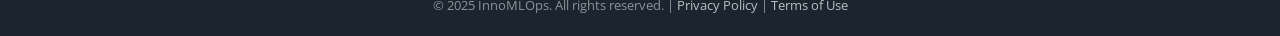
==== commit bd8626a3: "Update all LinkedIn links to company page: innomlops-solutions" ====
--- a/about.html
+++ b/about.html
@@ -19,7 +19,7 @@
       <span><i class="fa fa-map-marker-alt"></i> UK-Based | Global Reach</span>
       <div class="social-icons">
         <a href="https://github.com/SrinathMLOps" target="_blank" aria-label="GitHub"><i class="fab fa-github"></i></a>
-        <a href="https://linkedin.com" target="_blank" aria-label="LinkedIn"><i class="fab fa-linkedin-in"></i></a>
+        <a href="https://www.linkedin.com/company/innomlops-solutions/" target="_blank" aria-label="LinkedIn"><i class="fab fa-linkedin-in"></i></a>
         <a href="https://twitter.com" target="_blank" aria-label="Twitter/X"><i class="fab fa-x-twitter"></i></a>
       </div>
     </div>
@@ -229,7 +229,7 @@
         <p>Enterprise MLOps consulting for production-ready ML systems. UK-based with global reach.</p>
         <div class="social-icons">
           <a href="https://github.com/SrinathMLOps" target="_blank"><i class="fab fa-github"></i></a>
-          <a href="https://linkedin.com" target="_blank"><i class="fab fa-linkedin-in"></i></a>
+          <a href="https://www.linkedin.com/company/innomlops-solutions/" target="_blank"><i class="fab fa-linkedin-in"></i></a>
           <a href="https://twitter.com" target="_blank"><i class="fab fa-x-twitter"></i></a>
         </div>
       </div>
--- a/css/style.css
+++ b/css/style.css
@@ -163,8 +163,8 @@
   display: flex;
   align-items: center;
   justify-content: space-between;
-  padding-top: 14px;
-  padding-bottom: 14px;
+  padding-top: 16px;
+  padding-bottom: 16px;
   gap: 24px;
 }
 
@@ -175,11 +175,11 @@
   gap: 10px;
 }
 .logo-img {
-  height: 45px;
+  height: 55px;
   width: auto;
 }
 .logo-img-footer {
-  height: 40px;
+  height: 50px;
   width: auto;
   filter: brightness(0) invert(1);
 }
@@ -207,6 +207,7 @@
   background: var(--light);
 }
 .has-dropdown { position: relative; }
+.has-dropdown > a { cursor: pointer; }
 .dropdown {
   position: absolute;
   top: calc(100% + 8px);
@@ -220,8 +221,15 @@
   overflow: hidden;
   border: 1px solid var(--light);
   z-index: 200;
-}
-.has-dropdown:hover .dropdown { display: flex; }
+  opacity: 0;
+  transform: translateY(-10px);
+  transition: opacity 0.3s ease, transform 0.3s ease;
+}
+.has-dropdown.open .dropdown { 
+  display: flex; 
+  opacity: 1;
+  transform: translateY(0);
+}
 .dropdown li a {
   display: block;
   padding: 10px 18px;
@@ -662,6 +670,9 @@
   .form-row { grid-template-columns: 1fr; }
   .contact-form-wrap { padding: 24px; }
   .topbar-inner { flex-direction: column; text-align: center; }
+
+  .logo-img { height: 48px; }
+  .logo-img-footer { height: 45px; }
 
   .nav-toggle { display: block; }
   #mainNav {
